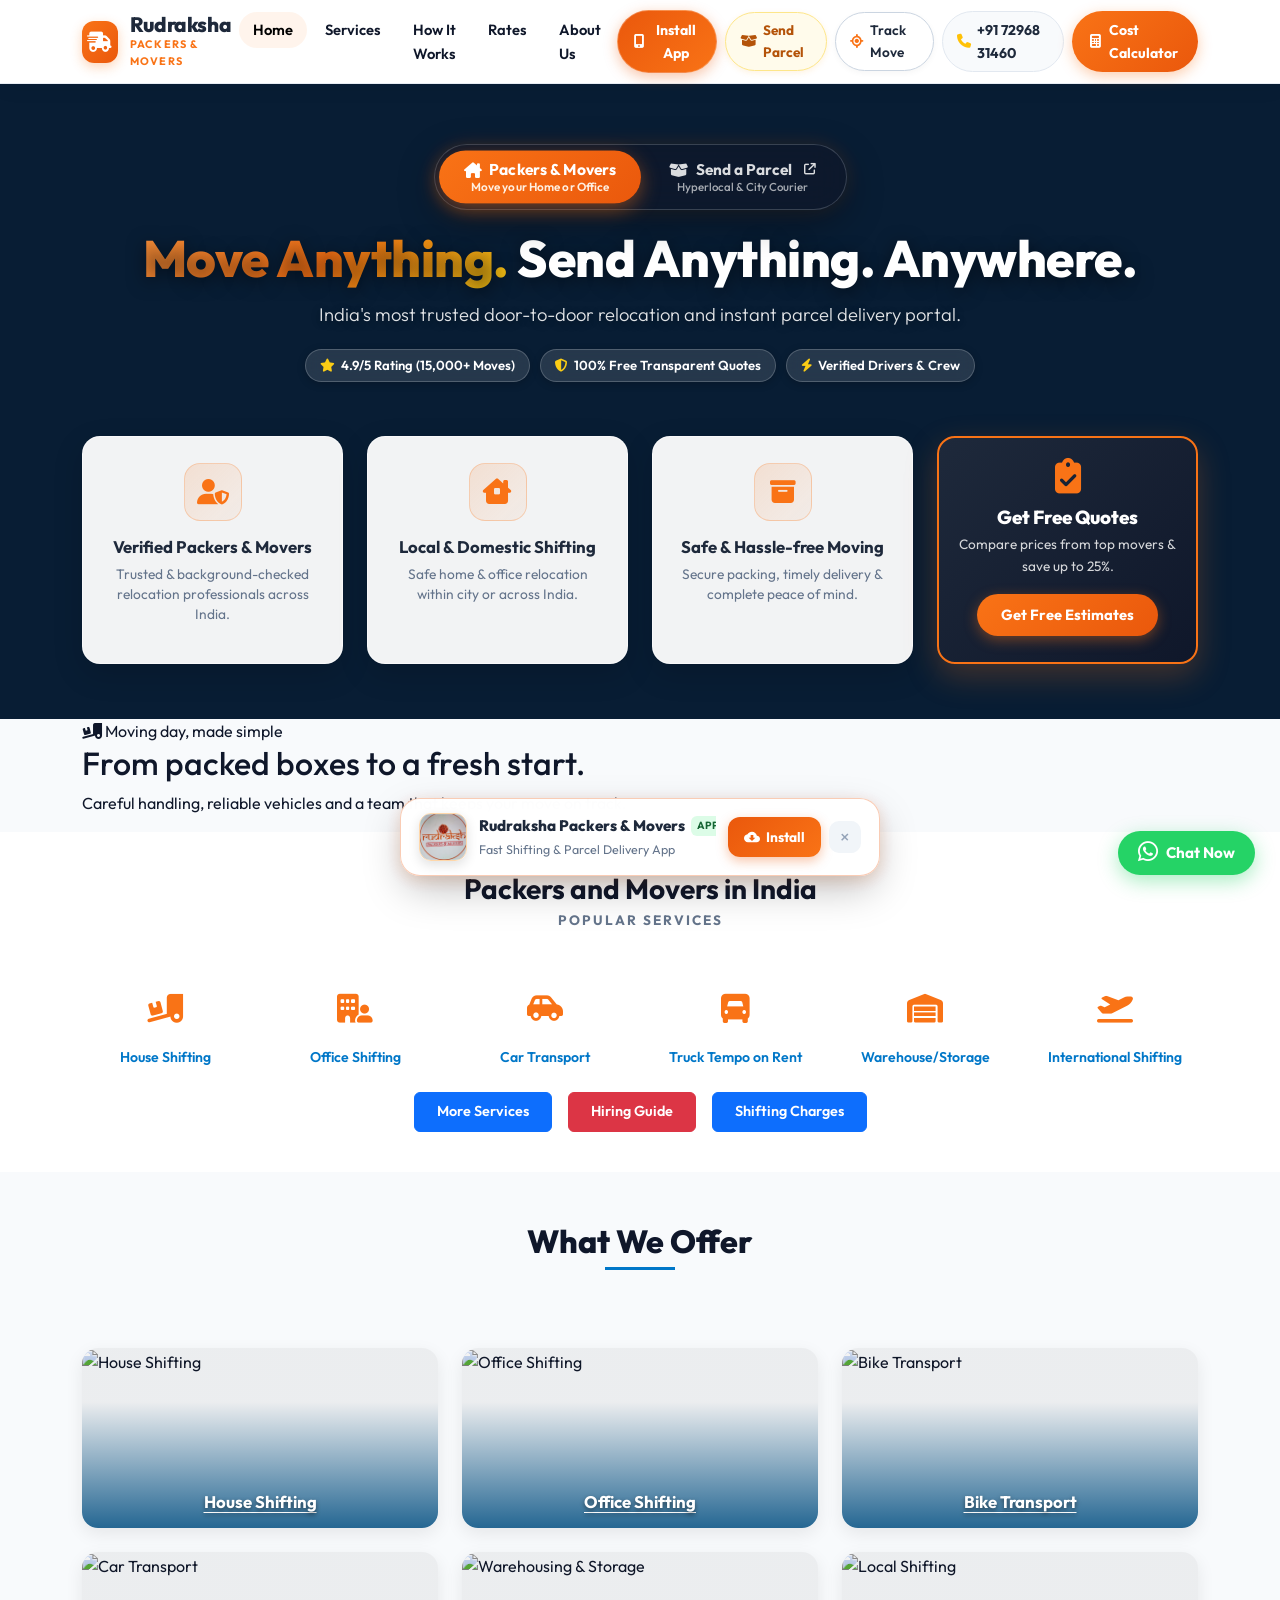
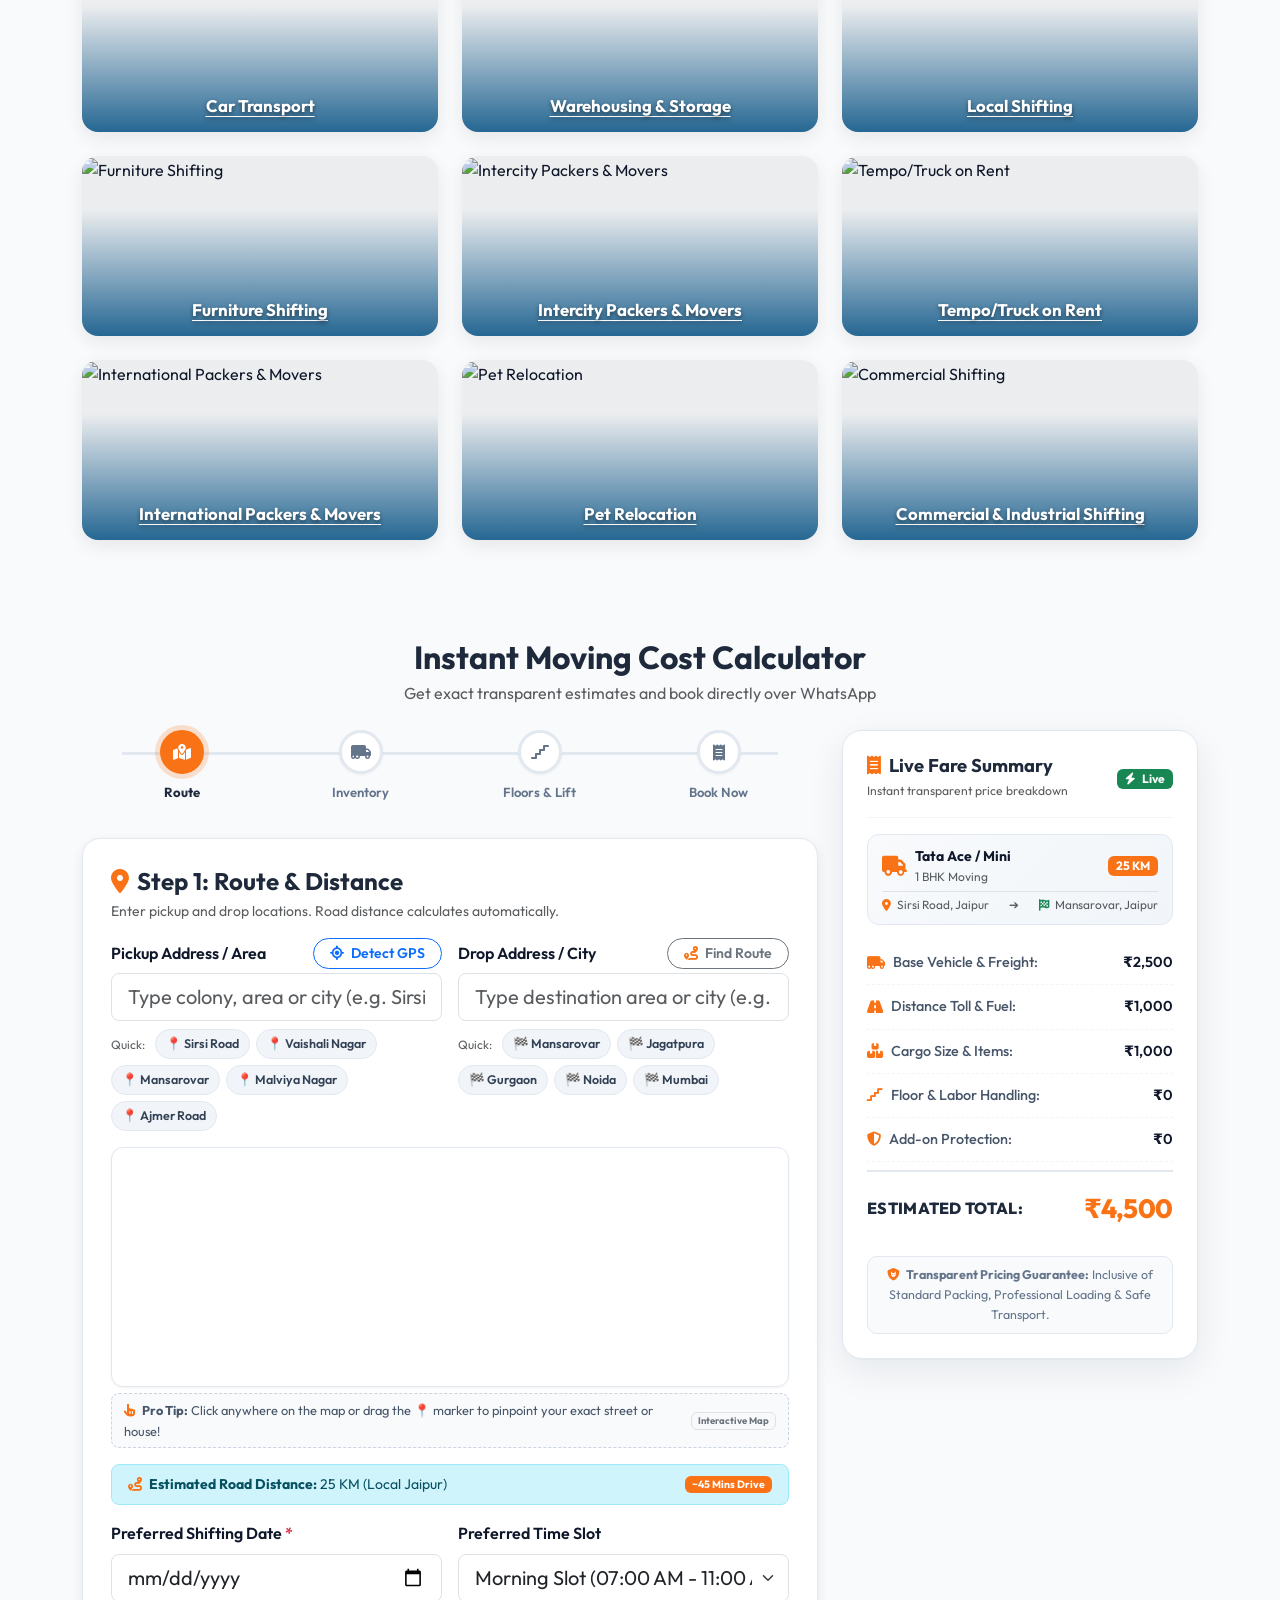
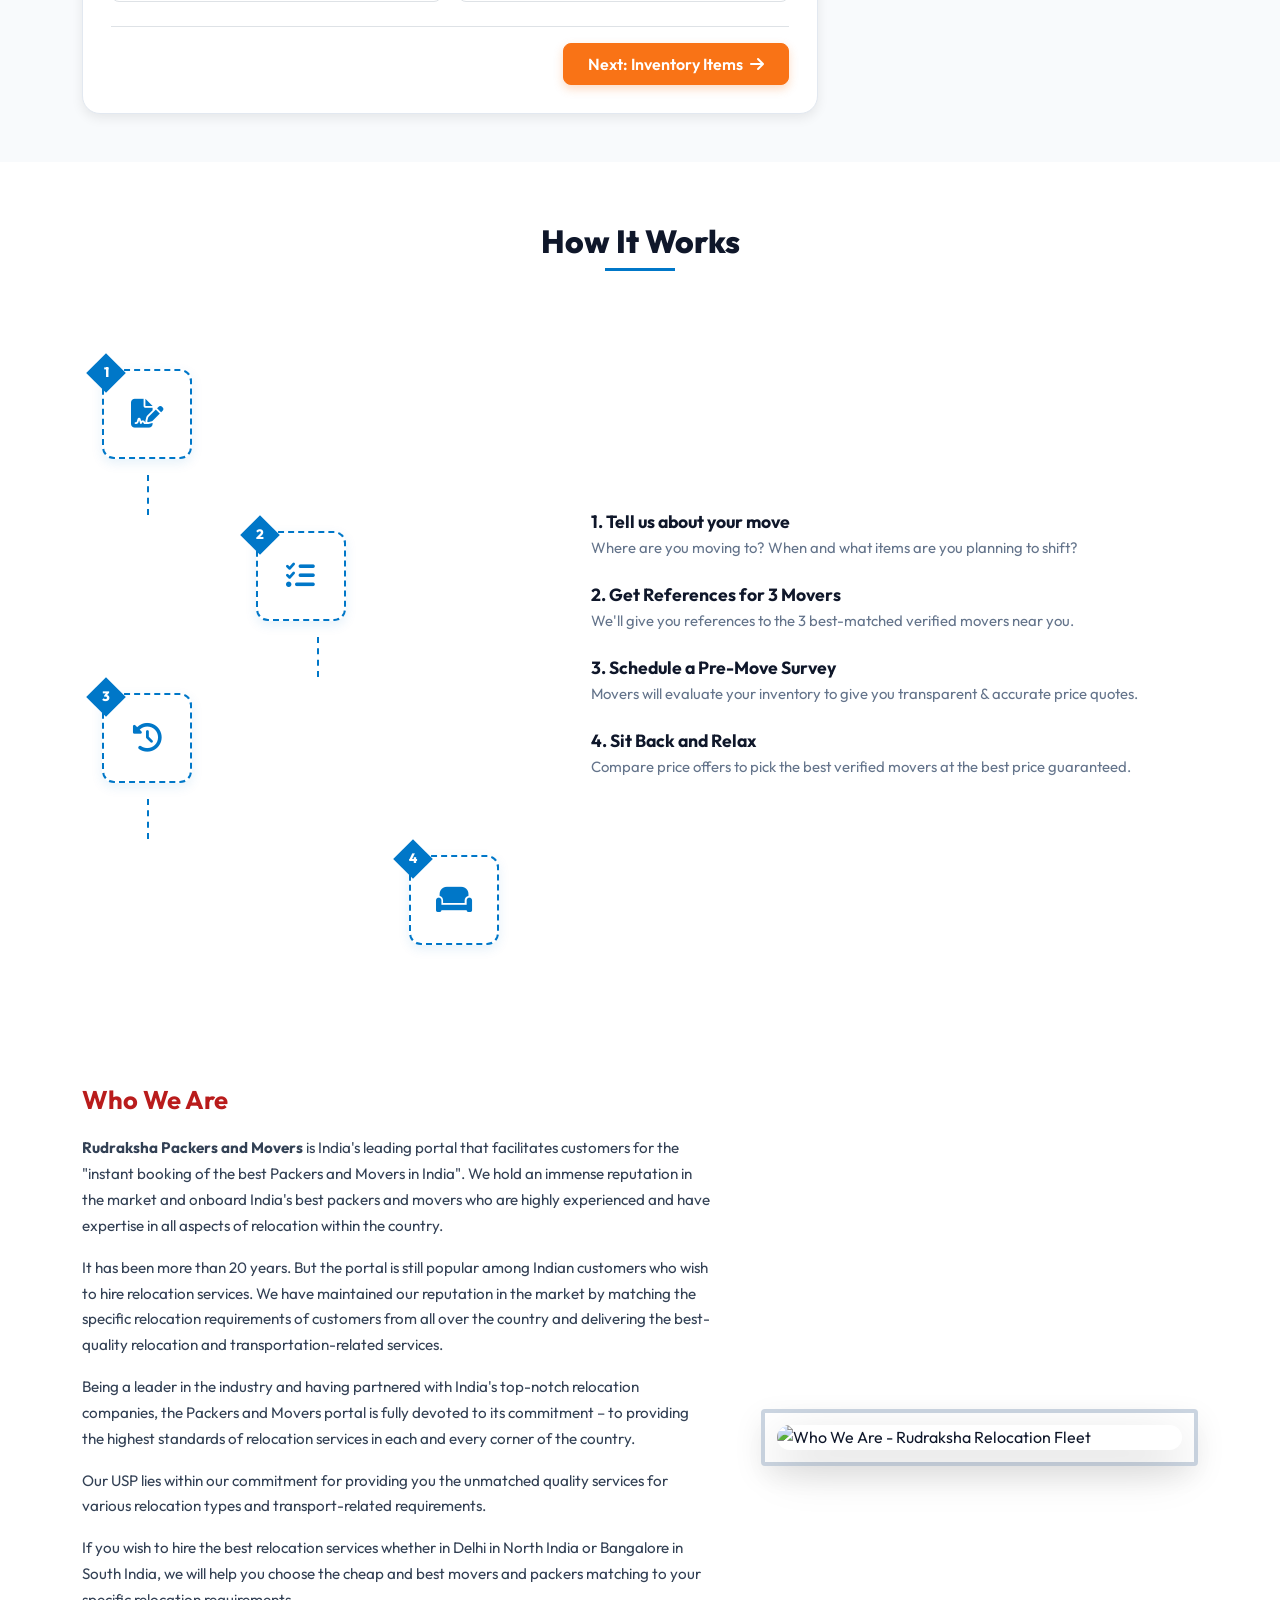
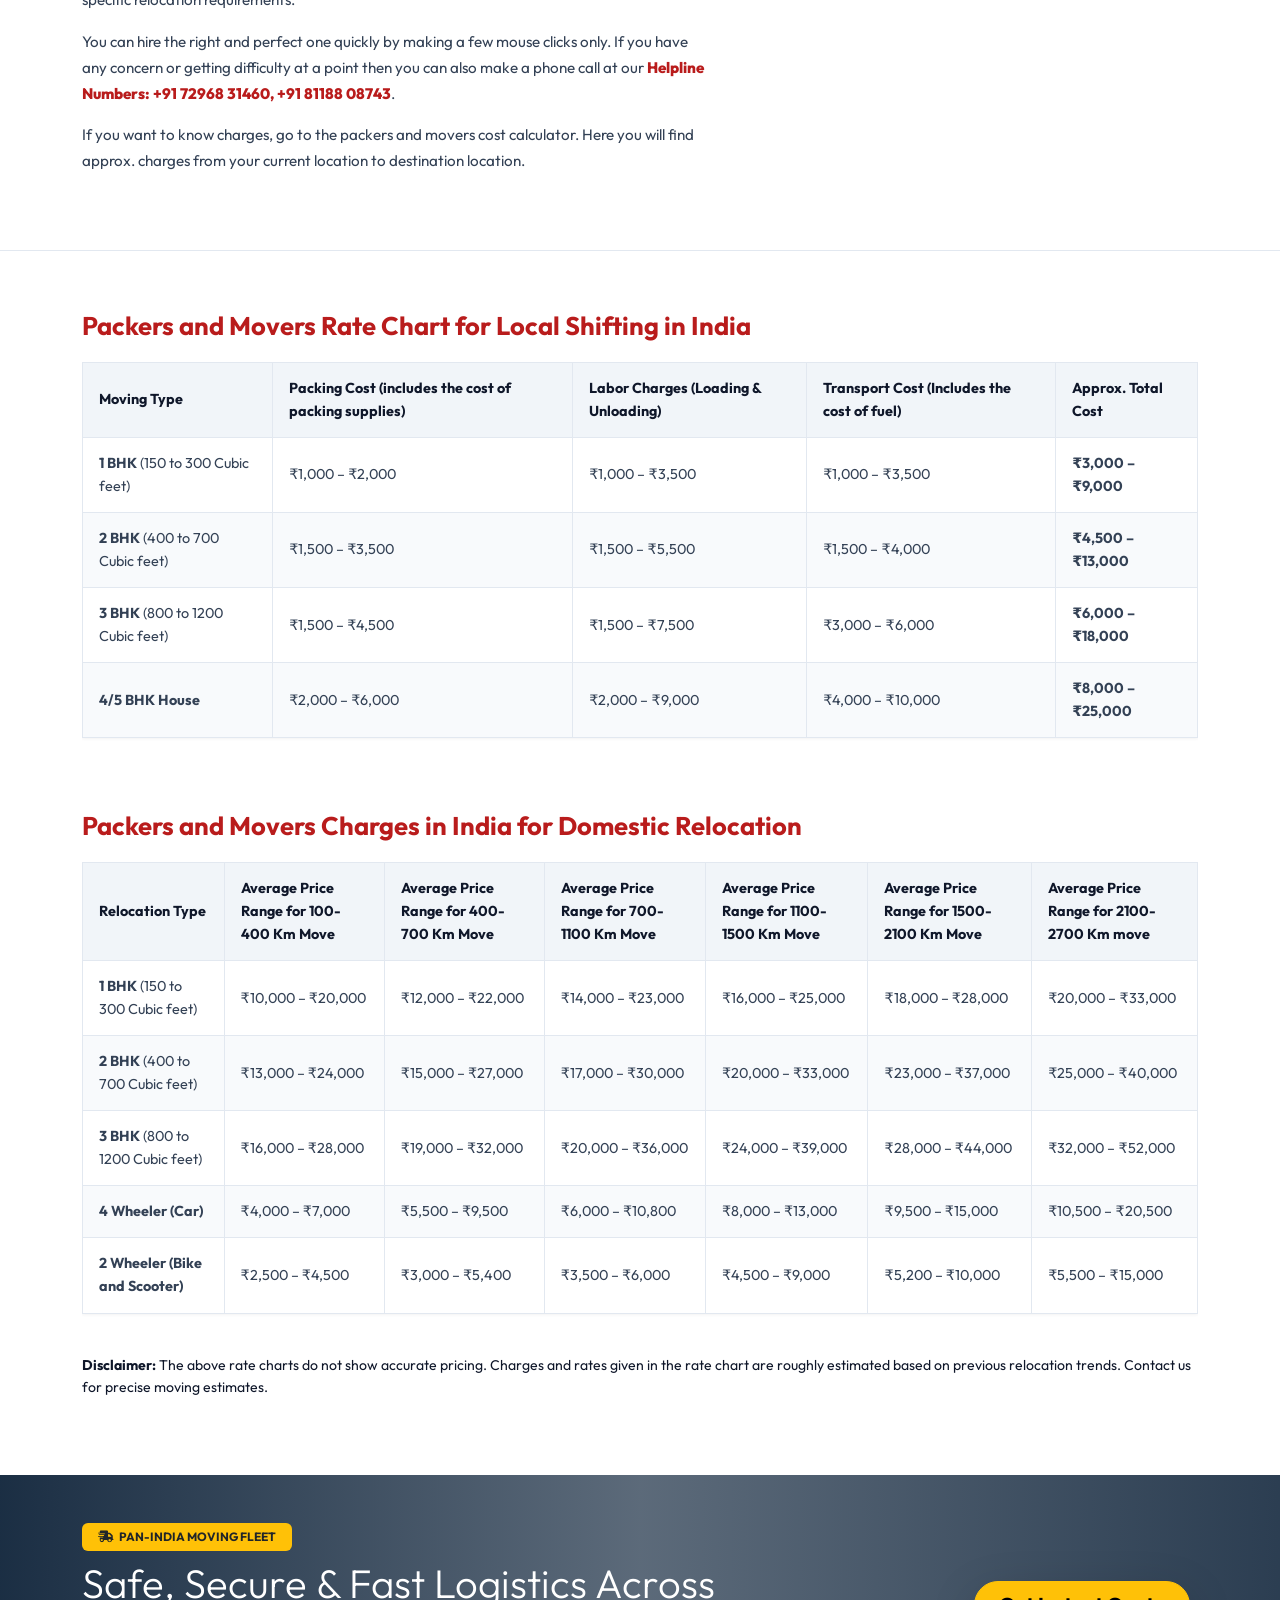
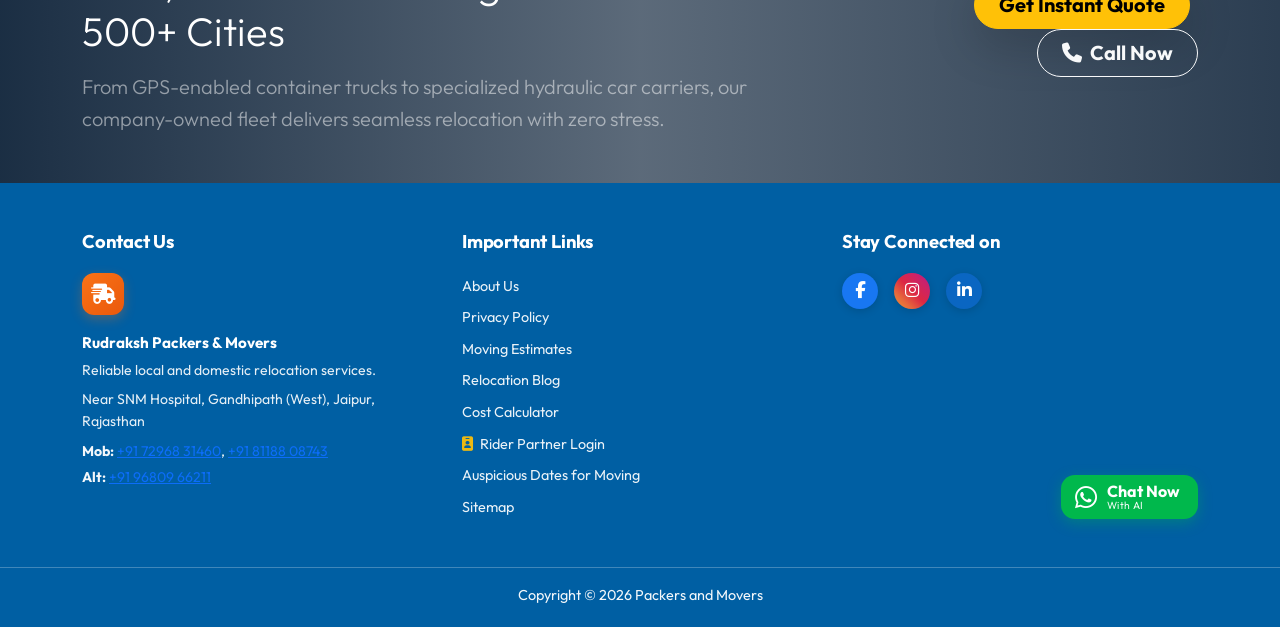
==== index.html @ 58a5a440 "fix(pwa): direct 1-click install without guide modals, root redirect & instant native prompt trigger" ====
<!DOCTYPE html>
<html lang="en">
<head>
  <meta charset="UTF-8">
  <meta name="viewport" content="width=device-width, initial-scale=1.0">
  <title>Rudraksha Packers and Movers | India's Relocation Portal</title>
  <meta http-equiv="refresh" content="0; url=Frontend/index.html">
  <script>
    window.location.replace("Frontend/index.html");
  </script>
</head>
<body style="font-family: sans-serif; text-align: center; padding-top: 50px;">
  <h2>Loading Rudraksha Packers & Movers...</h2>
  <p><a href="Frontend/index.html">Click here if you are not redirected automatically.</a></p>
</body>
</html>
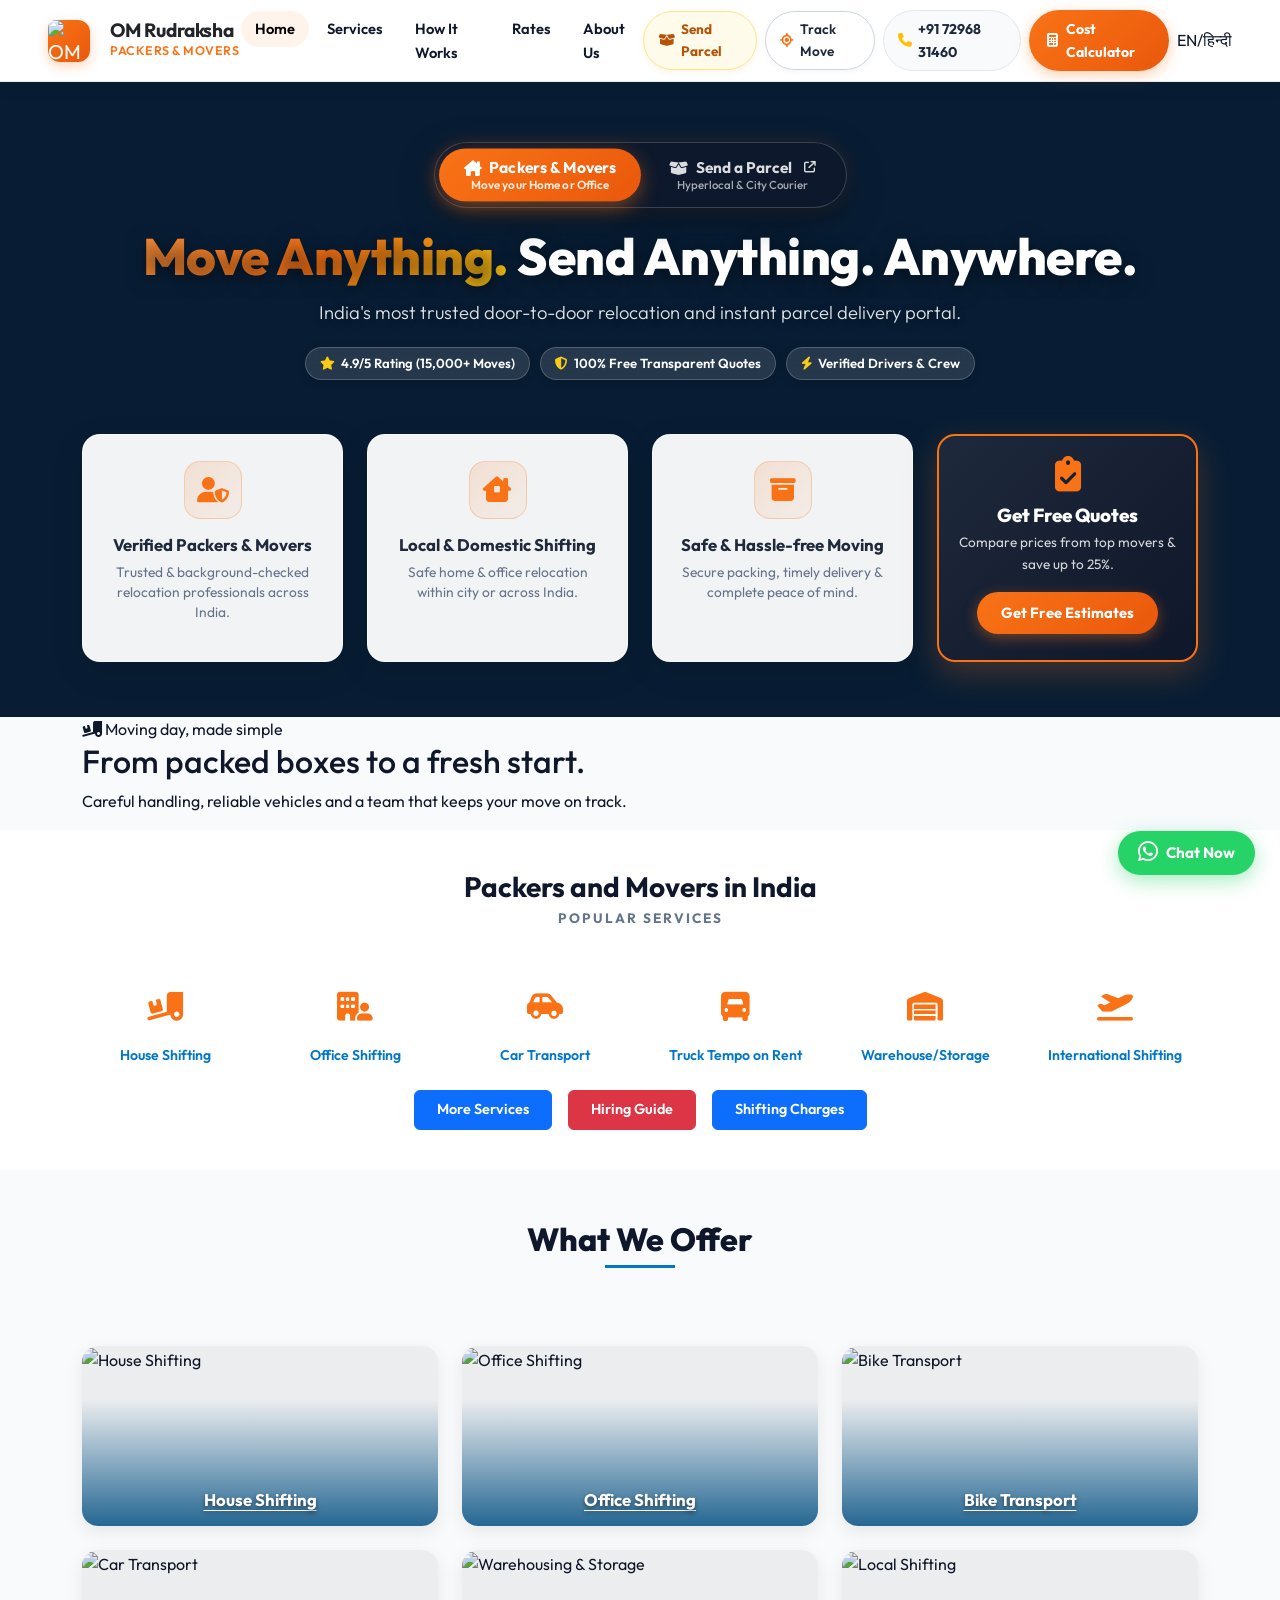
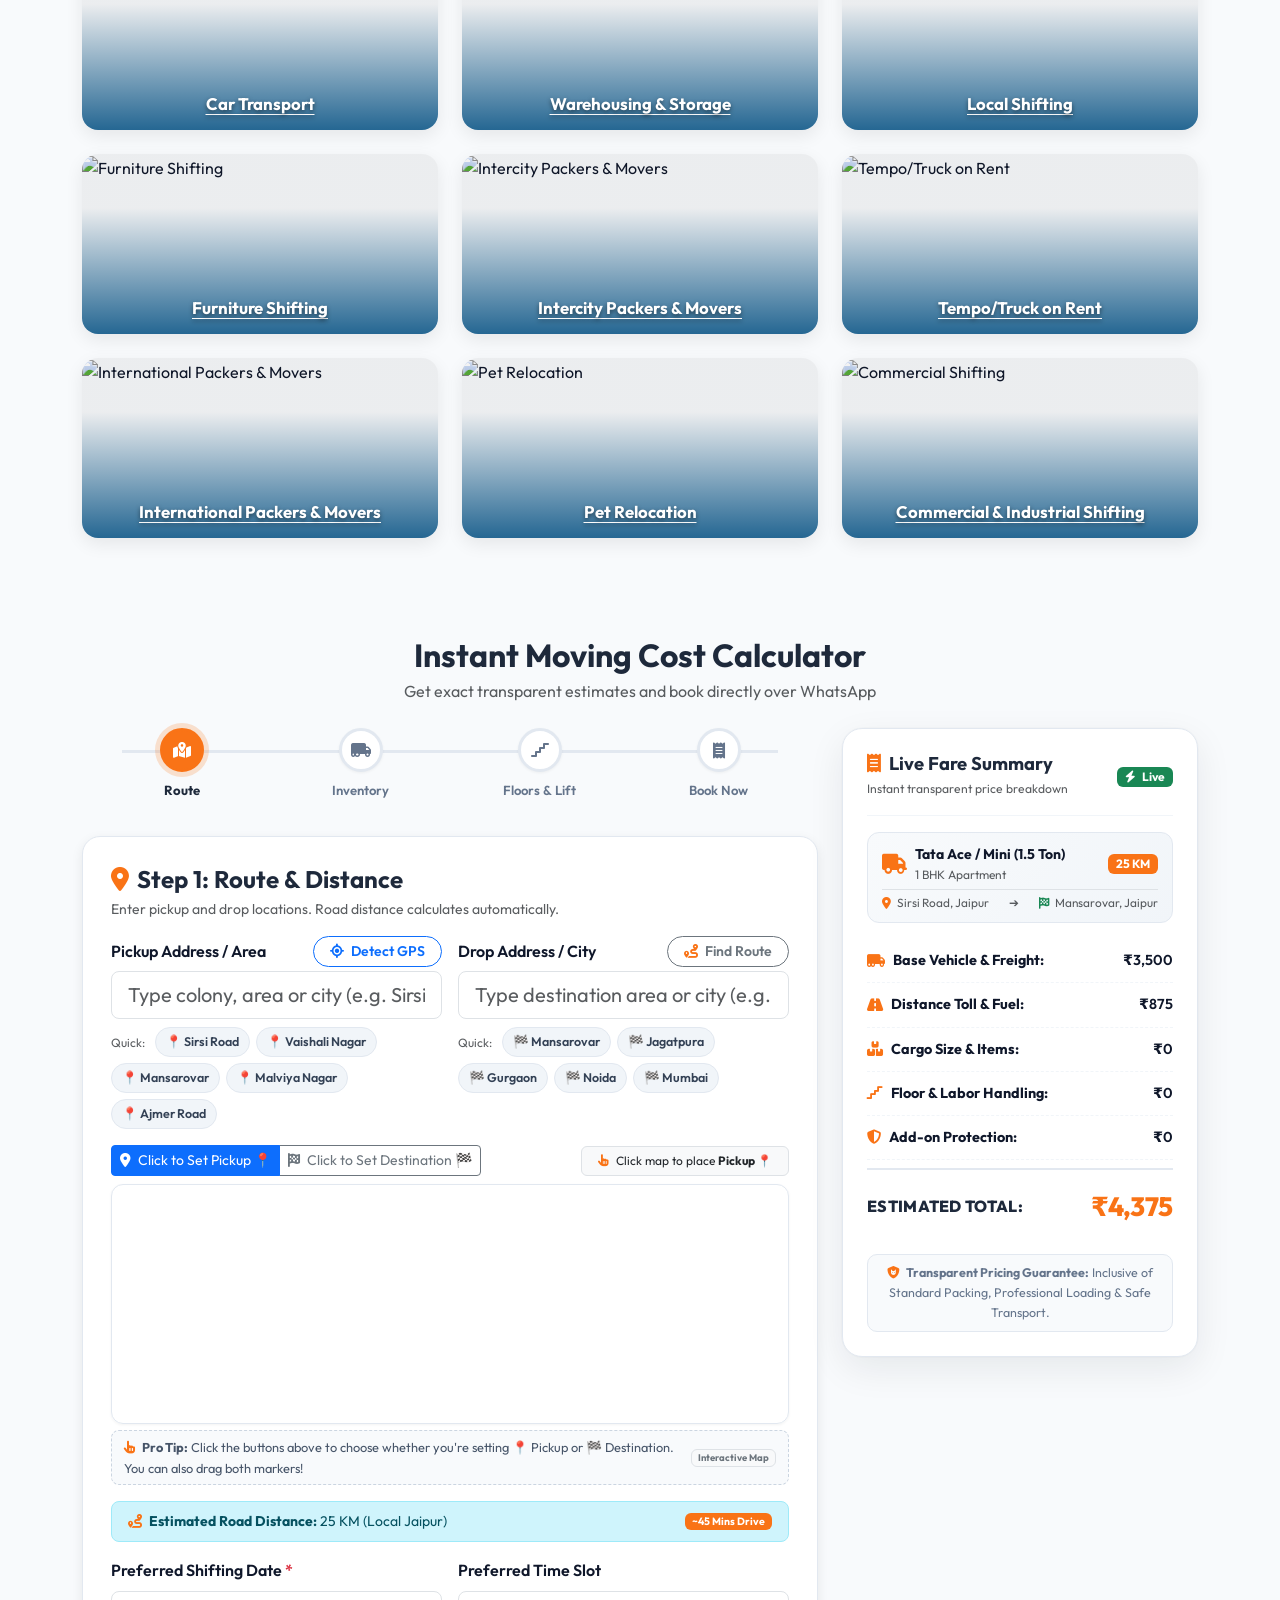
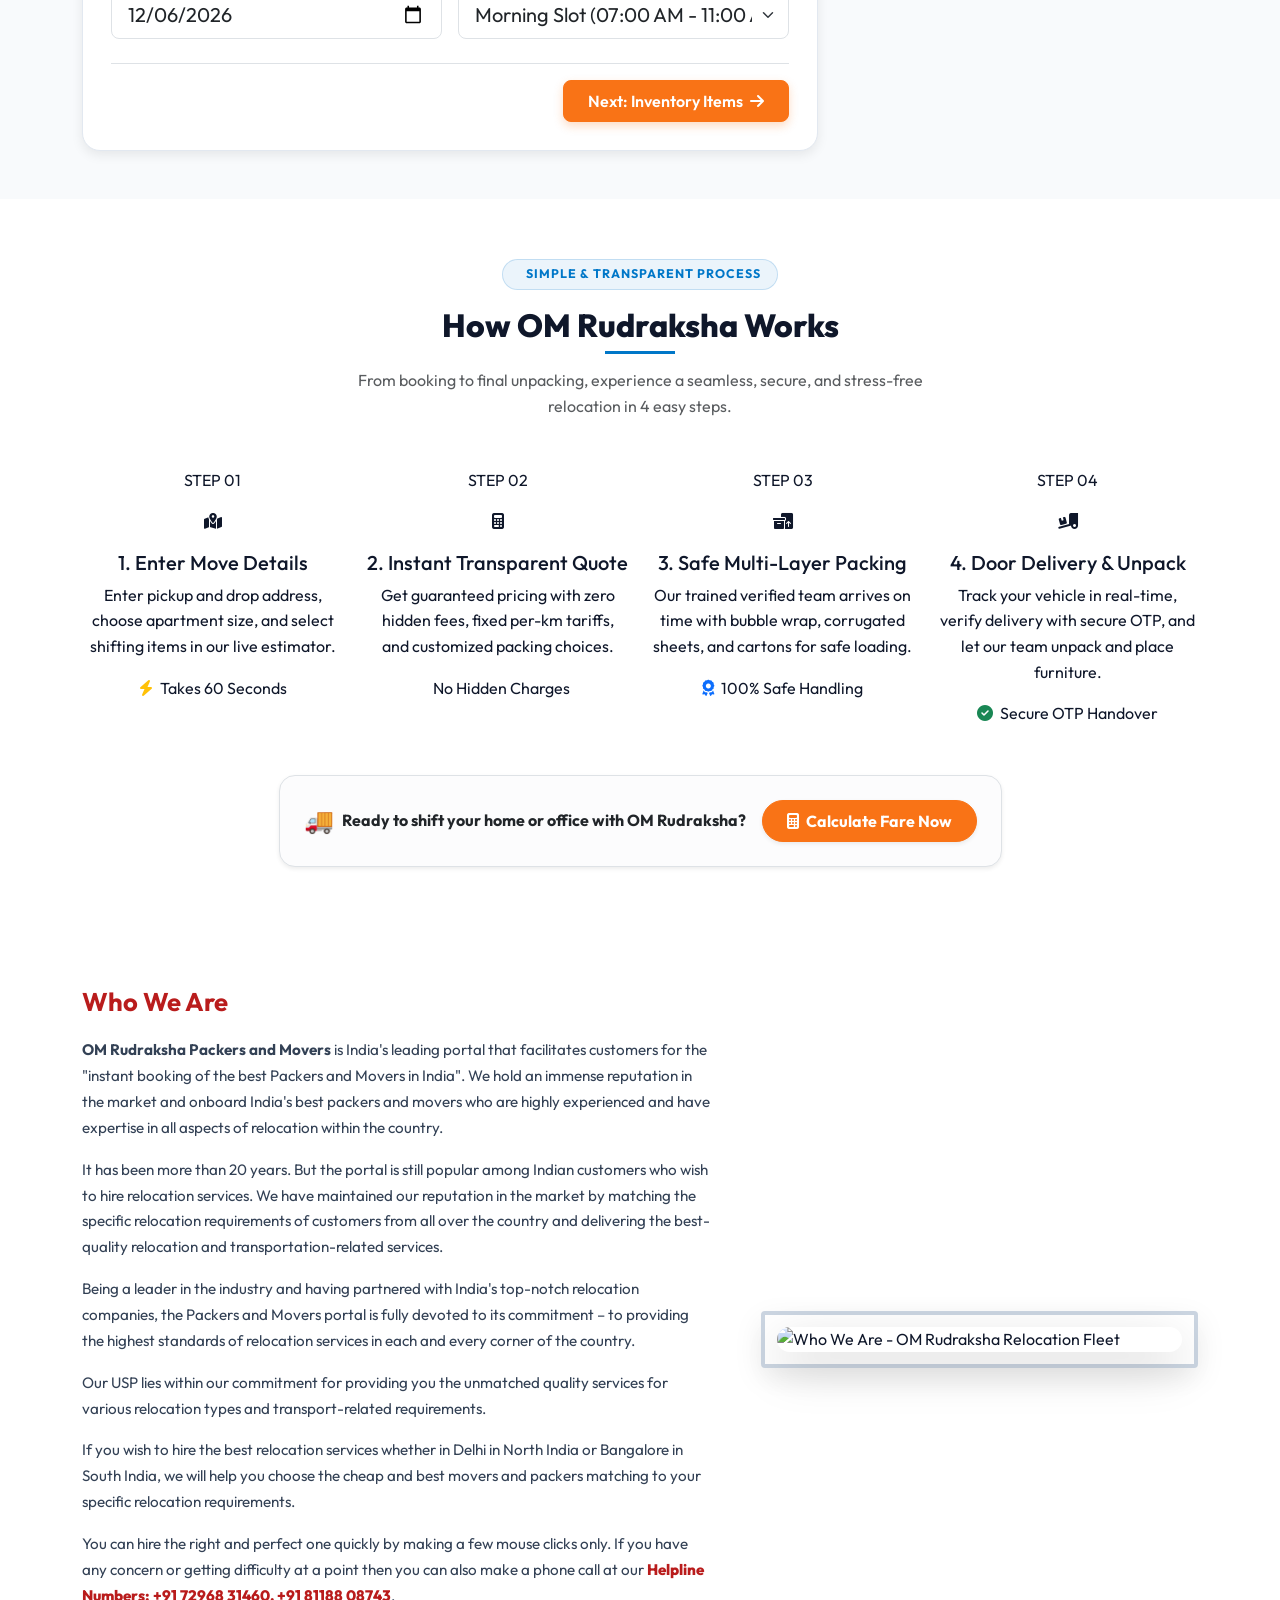
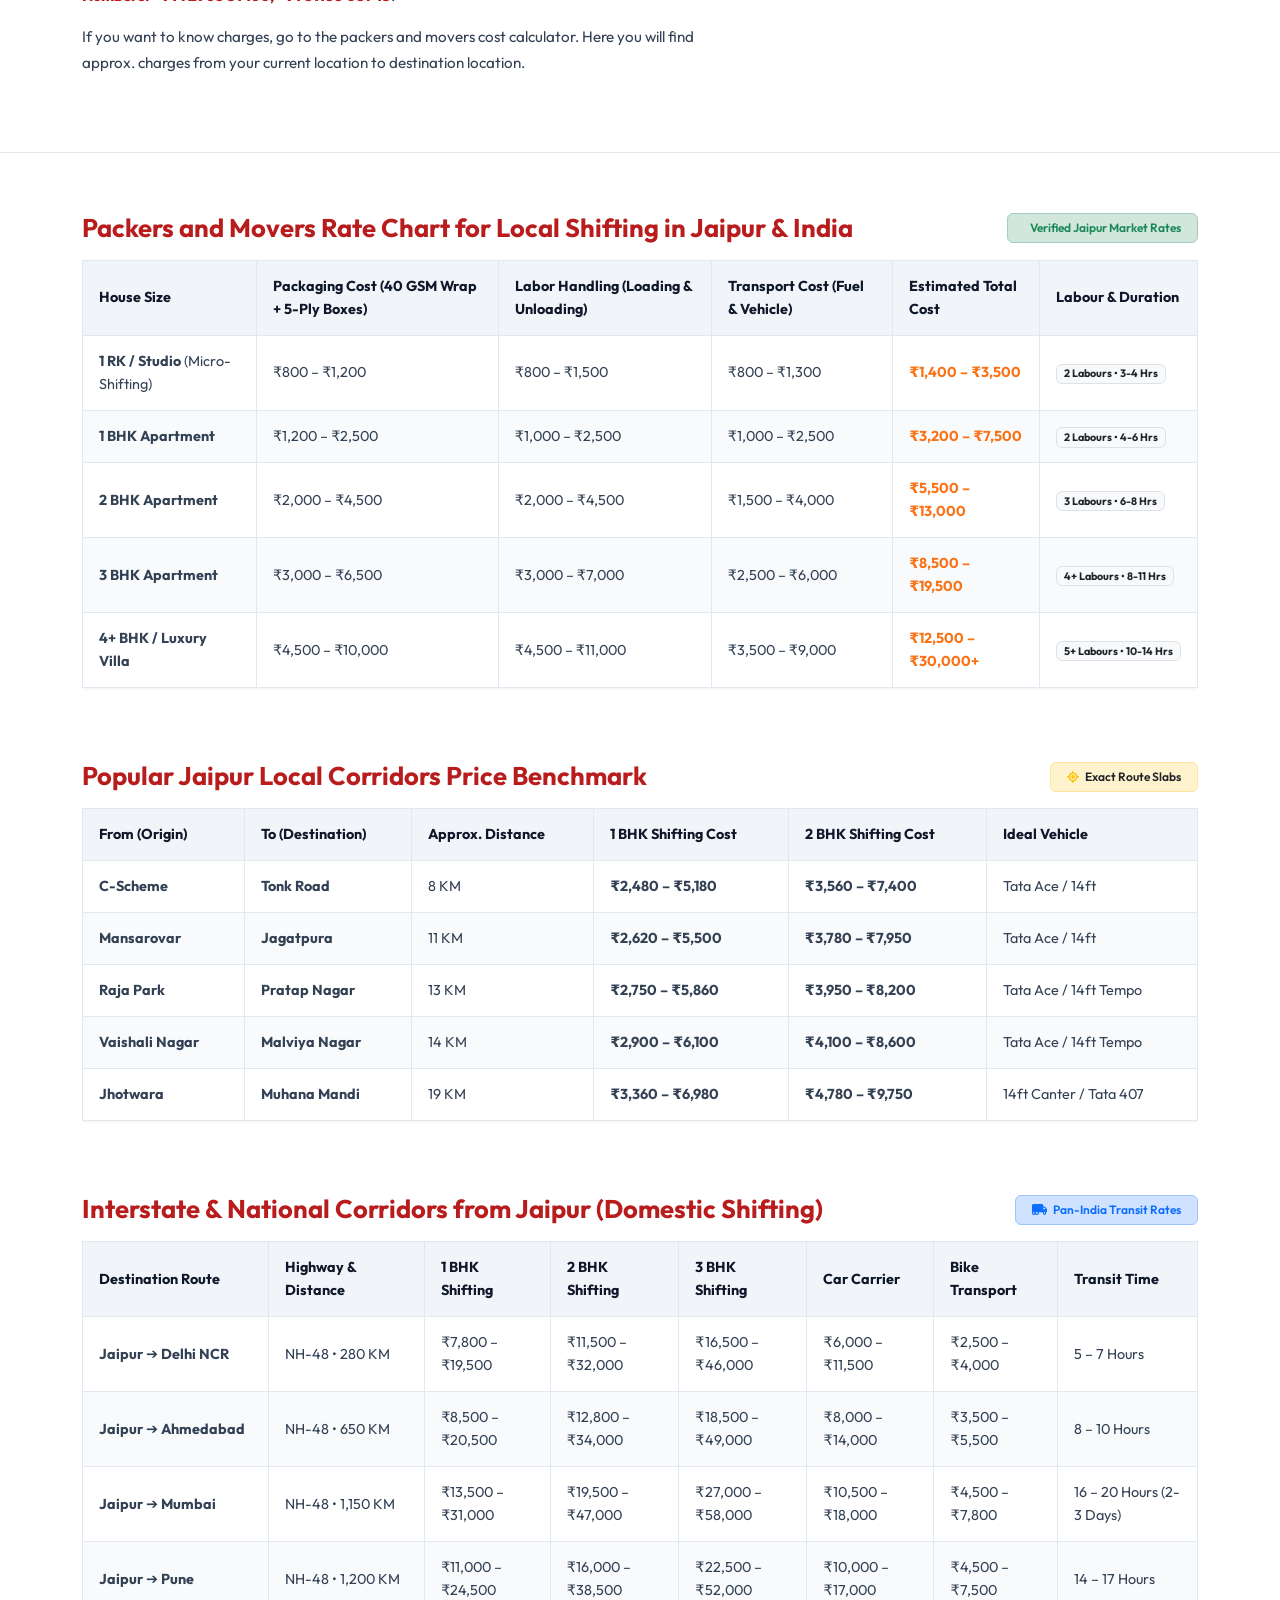
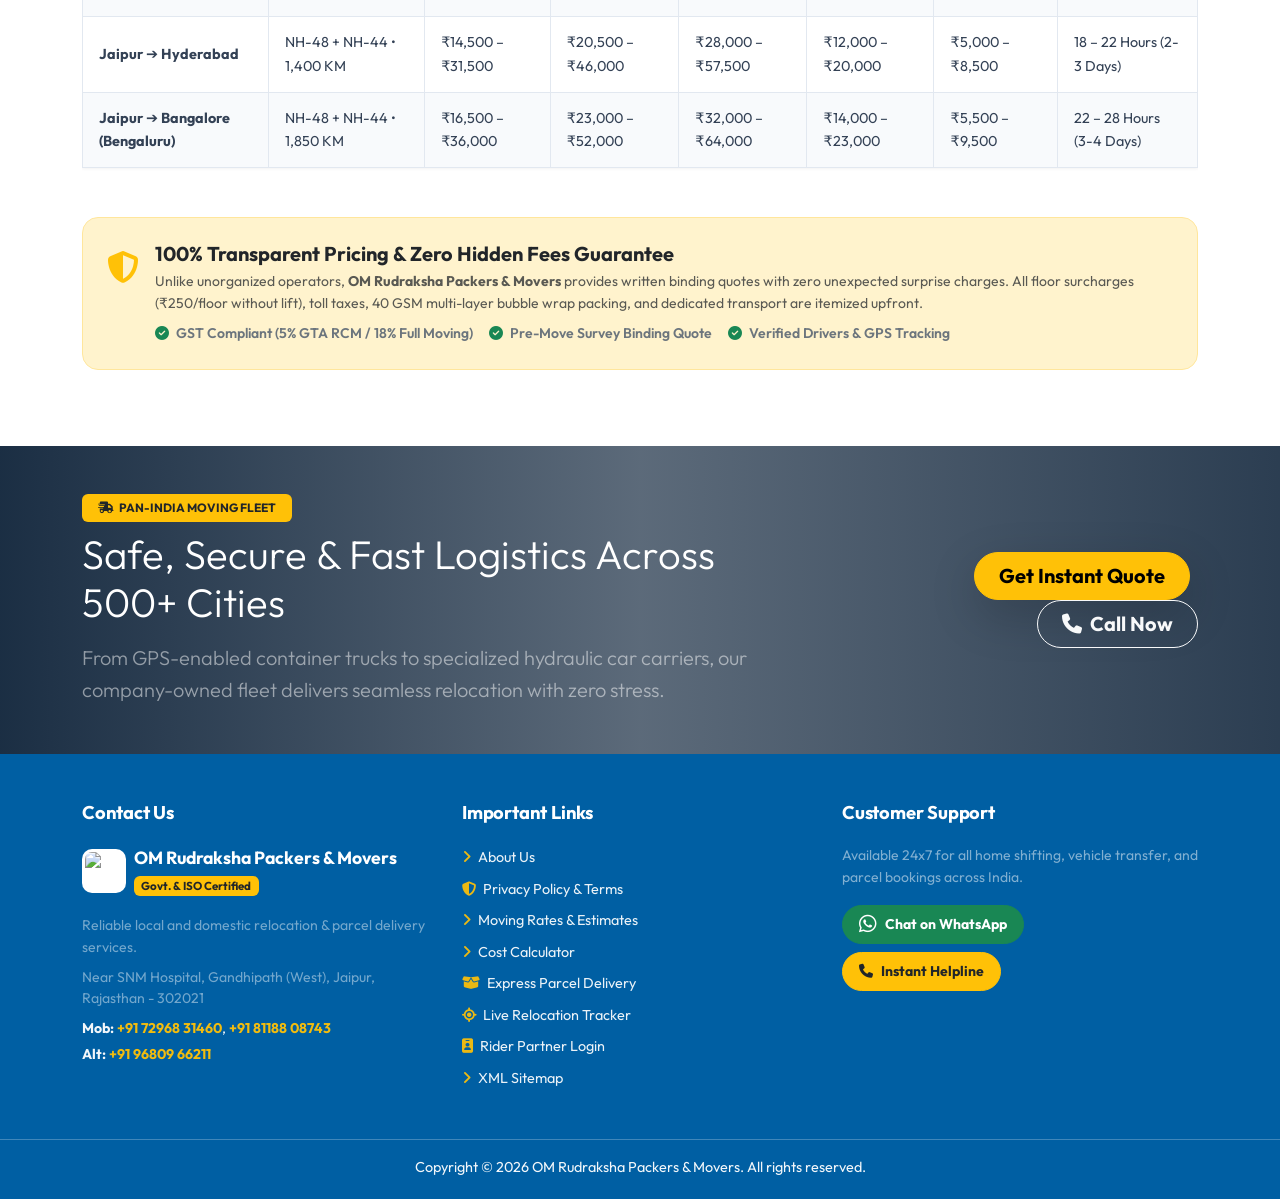
==== commit b25aa714: "feat(seo): add GSC verification tag, schema markup, meta tags, and fix sitemap/robots" ====
--- a/index.html
+++ b/index.html
@@ -3,14 +3,21 @@
 <head>
   <meta charset="UTF-8">
   <meta name="viewport" content="width=device-width, initial-scale=1.0">
-  <title>Rudraksha Packers and Movers | India's Relocation Portal</title>
+  <title>OM Rudraksha Packers and Movers | India's Relocation Portal</title>
+  <meta name="google-site-verification" content="ZJUL5ZQ8Zyxgw46xKPZKZi47P-ejmmHPyp9DEve37Qo">
+  <link rel="icon" type="image/png" href="app-icon.png">
+  <link rel="shortcut icon" type="image/x-icon" href="favicon.ico">
+  <link rel="apple-touch-icon" sizes="192x192" href="app-icon-192.png">
+  <link rel="apple-touch-icon" sizes="512x512" href="app-icon.png">
+  <link rel="manifest" href="manifest.json">
+  <meta name="theme-color" content="#ea580c">
   <meta http-equiv="refresh" content="0; url=Frontend/index.html">
   <script>
     window.location.replace("Frontend/index.html");
   </script>
 </head>
 <body style="font-family: sans-serif; text-align: center; padding-top: 50px;">
-  <h2>Loading Rudraksha Packers & Movers...</h2>
+  <h2>Loading OM Rudraksha Packers & Movers...</h2>
   <p><a href="Frontend/index.html">Click here if you are not redirected automatically.</a></p>
 </body>
 </html>
